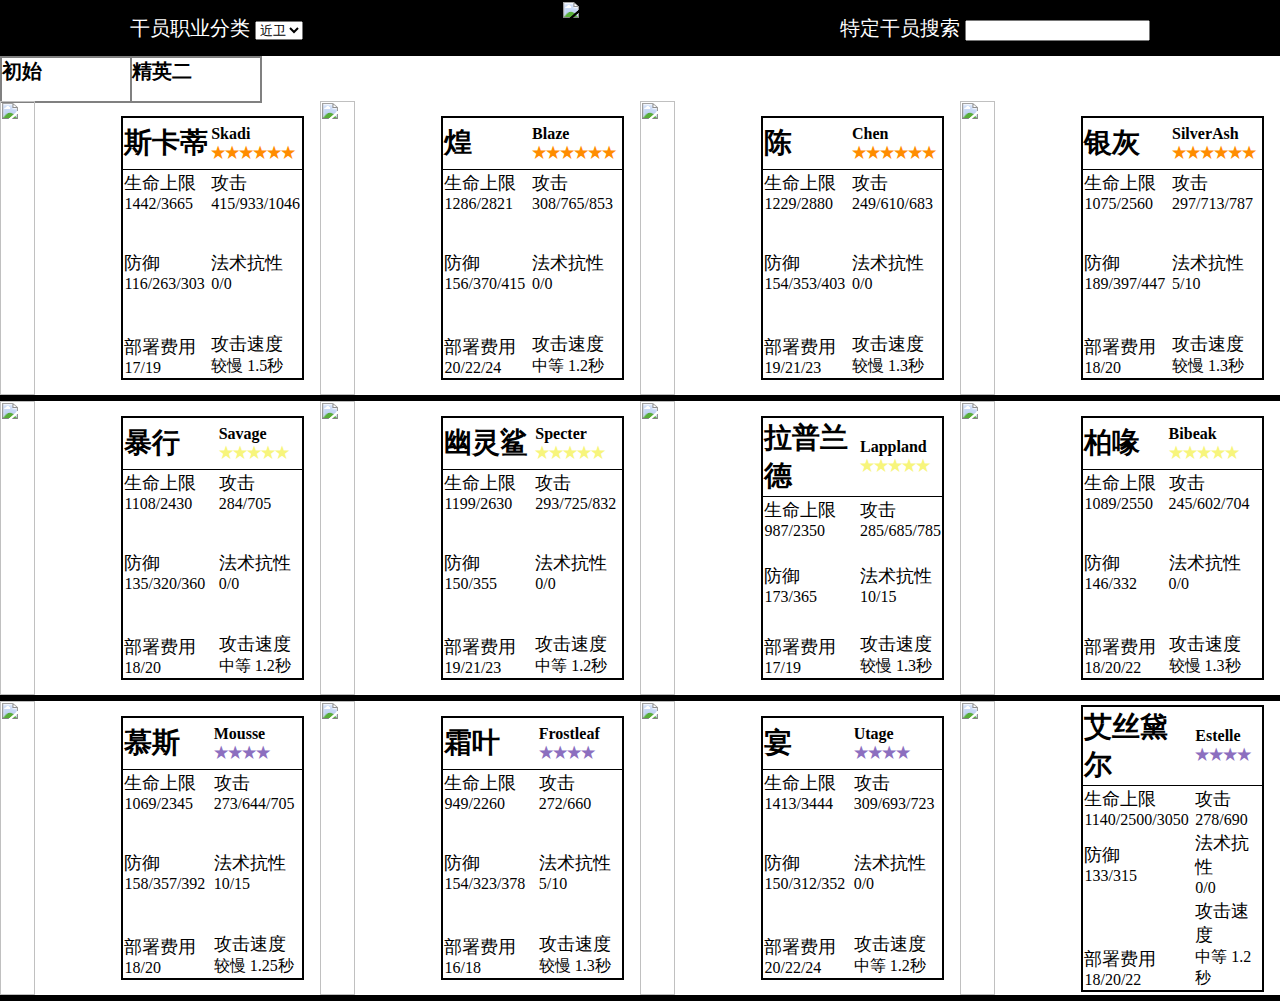
==== JinWei.html @ 4ea07c24 "Add files via upload" ====
<!DOCTYPE html>
<html style="height: 100% ;width: 100%;">
<head>
	<title>霜月暗夜的近卫干员</title>
	<link rel="stylesheet" type="text/css" href="Main.css">
	<link rel="icon" type="image/png" href="./Image/Melee.jpg" sizes="32x32" />
    <link rel="icon" type="image/png" href="./Image/Melee.jpg" sizes="16x16" />
</head>
<body style="height: 100%; width: 100%; margin: 0%;">
	<div id="header">
	<div id="category">
		<form>
			<p>干员职业分类
				<select id="select" onchange="window.location=this.value">
						<option value="XianFeng.html">先锋</option>
						<option value="JinWei.html" selected="">近卫</option>
						<option value="ShuShi.html">术士</option>
						<option value="YiLiao.html">医疗</option>
						<option value="JuJi.html">狙击</option>
						<option value="ZhongZhuang.html">重装</option>
				</select>
			</p>
		</form>
	</div>
			
		<div style="height: 100%;">
			<a href="Main.html">
			<img src="./Image/logo.jpg" style="height: 100%;"></a>
		</div>

		<div id="Search">
			<form>
				<label for="Search">特定干员搜索</label>
				<input type="text" name="Search" value="" id="searchinput">
			</form>
		</div>
	</div>

	<div style="height: 5%; width: 100%;display: flex;">
		<div style="height: 95%; width:10%;text-align: left;font-weight: bold;font-size: 1.25rem;cursor:pointer;border: 0.125rem solid grey;" id="button1">初始</div>
		<div style="height: 95%; width:10%;text-align: left;font-weight: bold;font-size: 1.25rem;cursor:pointer;border: 0.125rem solid grey;border-left: none;" id="button2">精英二</div>
	</div>

	<div style="height: 100%; width: 100%; display: flex; flex-direction: column; font-family: normal 100% Helvetica, Arial, sans-serif;">
		<div style="height: 33.33333333%; width: 100%; display: flex; flex-direction: row; justify-content:space-between;border-bottom: 0.375rem solid black">
			<div style="height: 100%; width: 25% ; display: flex;">
				<img src="./Image2/Skadi.png" style="height: 100%; width: 33%;" id="SkadiImg">
				<div style="height: 100%; width: 67.25%; word-wrap:break-word; display:flex; justify-content: center; align-items: center;">
					<table style="width: 85%; height: 90%; border: 0.125rem solid black; border-collapse: collapse;">
						<tr style="height: 20%; ">
							<th style="font-size: 1.75rem; text-align: left;border-bottom:0.1rem solid black; ">斯卡蒂</th>
							<th style="border-bottom:0.1rem solid black; color:rgb(255	140	0);text-align: left;"><span style="color: black;">Skadi</span><br>★★★★★★</th>
						</tr>
						<tr style="vertical-align: top;">
							<td>
								<ul style="list-style: none; margin: 0; padding: 0;">
									<li style="font-size: 1.125rem;">
										生命上限
									</li>
									<li>
										1442/3665
									</li>
								</ul>
							</td>
							<td>
								<ul style="list-style: none; margin: 0; padding: 0;">
									<li  style="font-size: 1.125rem;">
										攻击
									</li>
									<li>
										415/933/1046
									</li>
								</ul>
							</td>
						</tr>
						<tr>
							<td ><ul style="list-style: none; margin: 0; padding: 0;">
									<li  style="font-size: 1.125rem;">
										防御
									</li>
									<li>
										116/263/303
									</li>
								</ul></td>
							<td ><ul style="list-style: none; margin: 0; padding: 0;">
									<li  style="font-size: 1.125rem;">
										法术抗性
									</li>
									<li>
										0/0
									</li>
								</ul></td>
						</tr>
						<tr style="vertical-align: bottom;">
							<td><ul style="list-style: none; margin: 0; padding: 0;">
									<li  style="font-size: 1.125rem;">
										部署费用
									</li>
									<li>
										17/19
									</li>
								</ul></td>
							<td><ul style="list-style: none; margin: 0; padding: 0;">
									<li  style="font-size: 1.125rem;">
										攻击速度
									</li>
									<li>
										较慢 1.5秒
									</li>
								</ul></td>
						</tr>
					</table>
				</div>
			</div>

			<div style="height: 100%; width: 25% ; display: flex;">
				<img src="./Image2/Huang.png" style="height: 100%; width: 33%;" id="HuangImg">
				<div style="height: 100%; width: 67.25%; word-wrap:break-word; display:flex; justify-content: center; align-items: center;">
					<table style="width: 85%; height: 90%; border: 0.125rem solid black; border-collapse: collapse;">
						<tr style="height: 20%; ">
							<th style="font-size: 1.75rem; text-align: left;border-bottom:0.1rem solid black; ">煌</th>
							<th style="border-bottom:0.1rem solid black; color:rgb(255	140	0);text-align: left;"><span style="color: black;">Blaze</span><br>★★★★★★</th>
						</tr>
						<tr style="vertical-align: top;">
							<td>
								<ul style="list-style: none; margin: 0; padding: 0;">
									<li style="font-size: 1.125rem;">
										生命上限
									</li>
									<li>
										1286/2821
									</li>
								</ul>
							</td>
							<td>
								<ul style="list-style: none; margin: 0; padding: 0;">
									<li  style="font-size: 1.125rem;">
										攻击
									</li>
									<li>
										308/765/853
									</li>
								</ul>
							</td>
						</tr>
						<tr>
							<td ><ul style="list-style: none; margin: 0; padding: 0;">
									<li  style="font-size: 1.125rem;">
										防御
									</li>
									<li>
										156/370/415
									</li>
								</ul></td>
							<td ><ul style="list-style: none; margin: 0; padding: 0;">
									<li  style="font-size: 1.125rem;">
										法术抗性
									</li>
									<li>
										0/0
									</li>
								</ul></td>
						</tr>
						<tr style="vertical-align: bottom;">
							<td><ul style="list-style: none; margin: 0; padding: 0;">
									<li  style="font-size: 1.125rem;">
										部署费用
									</li>
									<li>
										20/22/24
									</li>
								</ul></td>
							<td><ul style="list-style: none; margin: 0; padding: 0;">
									<li  style="font-size: 1.125rem;">
										攻击速度
									</li>
									<li>
										中等 1.2秒
									</li>
								</ul></td>
						</tr>
					</table>
				</div>
			</div>

			<div style="height: 100%; width: 25% ; display: flex;">
				<img src="./Image2/Chen.png" style="height: 100%; width: 33%;" id="ChenImg">
				<div style="height: 100%; width: 67.25%; word-wrap:break-word; display:flex; justify-content: center; align-items: center;">
					<table style="width: 85%; height: 90%; border: 0.125rem solid black; border-collapse: collapse;">
						<tr style="height: 20%; ">
							<th style="font-size: 1.75rem; text-align: left;border-bottom:0.1rem solid black; ">陈</th>
							<th style="border-bottom:0.1rem solid black;color:rgb(255	140	0);text-align: left;"><span style="color: black;">Chen</span><br>★★★★★★</th>
						</tr>
						<tr style="vertical-align: top;">
							<td>
								<ul style="list-style: none; margin: 0; padding: 0;">
									<li style="font-size: 1.125rem;">
										生命上限
									</li>
									<li>
										1229/2880
									</li>
								</ul>
							</td>
							<td>
								<ul style="list-style: none; margin: 0; padding: 0;">
									<li  style="font-size: 1.125rem;">
										攻击
									</li>
									<li>
										249/610/683
									</li>
								</ul>
							</td>
						</tr>
						<tr>
							<td ><ul style="list-style: none; margin: 0; padding: 0;">
									<li  style="font-size: 1.125rem;">
										防御
									</li>
									<li>
										154/353/403
									</li>
								</ul></td>
							<td ><ul style="list-style: none; margin: 0; padding: 0;">
									<li  style="font-size: 1.125rem;">
										法术抗性
									</li>
									<li>
										0/0
									</li>
								</ul></td>
						</tr>
						<tr style="vertical-align: bottom;">
							<td><ul style="list-style: none; margin: 0; padding: 0;">
									<li  style="font-size: 1.125rem;">
										部署费用
									</li>
									<li>
										19/21/23
									</li>
								</ul></td>
							<td><ul style="list-style: none; margin: 0; padding: 0;">
									<li  style="font-size: 1.125rem;">
										攻击速度
									</li>
									<li>
										较慢 1.3秒
									</li>
								</ul></td>
						</tr>
					</table>
				</div>
			</div>

			<div style="height: 100%; width: 25% ; display: flex;">
				<img src="./Image2/YinHui.png" style="height: 100%; width: 33%;" id="YinHuiImg">
				<div style="height: 100%; width: 67.25%; word-wrap:break-word; display:flex; justify-content: center; align-items: center;">
					<table style="width: 85%; height: 90%; border: 0.125rem solid black; border-collapse: collapse;">
						<tr style="height: 20%; ">
							<th style="font-size: 1.75rem; text-align: left;border-bottom:0.1rem solid black; ">银灰</th>
							<th style="border-bottom:0.1rem solid black; color:rgb(255	140	0);text-align: left;"><span style="color: black;">SilverAsh</span><br>★★★★★★</th>
						</tr>
						<tr style="vertical-align: top;">
							<td>
								<ul style="list-style: none; margin: 0; padding: 0;">
									<li style="font-size: 1.125rem;">
										生命上限
									</li>
									<li>
										1075/2560
									</li>
								</ul>
							</td>
							<td>
								<ul style="list-style: none; margin: 0; padding: 0;">
									<li  style="font-size: 1.125rem;">
										攻击
									</li>
									<li>
										297/713/787
									</li>
								</ul>
							</td>
						</tr>
						<tr>
							<td ><ul style="list-style: none; margin: 0; padding: 0;">
									<li  style="font-size: 1.125rem;">
										防御
									</li>
									<li>
										189/397/447
									</li>
								</ul></td>
							<td ><ul style="list-style: none; margin: 0; padding: 0;">
									<li  style="font-size: 1.125rem;">
										法术抗性
									</li>
									<li>
										5/10
									</li>
								</ul></td>
						</tr>
						<tr style="vertical-align: bottom;">
							<td><ul style="list-style: none; margin: 0; padding: 0;">
									<li  style="font-size: 1.125rem;">
										部署费用
									</li>
									<li>
										18/20
									</li>
								</ul></td>
							<td><ul style="list-style: none; margin: 0; padding: 0;">
									<li  style="font-size: 1.125rem;">
										攻击速度
									</li>
									<li>
										较慢 1.3秒
									</li>
								</ul></td>
						</tr>
					</table>
				</div>
			</div>
		</div>

		<div style="height: 33.33333333%; width: 100%; display: flex; flex-direction: row; justify-content:space-between;border-bottom: 0.375rem solid black">
			<div style="height: 100%; width: 25% ; display: flex;">
				<img src="./Image2/BaoXing.png" style="height: 100%; width: 33%;" id="BaoXingImg">
				<div style="height: 100%; width: 67.25%; word-wrap:break-word; display:flex; justify-content: center; align-items: center;">
					<table style="width: 85%; height: 90%; border: 0.125rem solid black; border-collapse: collapse;">
						<tr style="height: 20%; ">
							<th style="font-size: 1.75rem; text-align: left;border-bottom:0.1rem solid black; ">暴行</th>
							<th style="border-bottom:0.1rem solid black; color: rgb(247, 245, 124);text-align: left;"><span style="color: black;">Savage</span><br>★★★★★</th>
						</tr>
						<tr style="vertical-align: top;">
							<td>
								<ul style="list-style: none; margin: 0; padding: 0;">
									<li style="font-size: 1.125rem;">
										生命上限
									</li>
									<li>
										1108/2430
									</li>
								</ul>
							</td>
							<td>
								<ul style="list-style: none; margin: 0; padding: 0;">
									<li  style="font-size: 1.125rem;">
										攻击
									</li>
									<li>
										284/705
									</li>
								</ul>
							</td>
						</tr>
						<tr>
							<td ><ul style="list-style: none; margin: 0; padding: 0;">
									<li  style="font-size: 1.125rem;">
										防御
									</li>
									<li>
										135/320/360
									</li>
								</ul></td>
							<td ><ul style="list-style: none; margin: 0; padding: 0;">
									<li  style="font-size: 1.125rem;">
										法术抗性
									</li>
									<li>
										0/0
									</li>
								</ul></td>
						</tr>
						<tr style="vertical-align: bottom;">
							<td><ul style="list-style: none; margin: 0; padding: 0;">
									<li  style="font-size: 1.125rem;">
										部署费用
									</li>
									<li>
										18/20
									</li>
								</ul></td>
							<td><ul style="list-style: none; margin: 0; padding: 0;">
									<li  style="font-size: 1.125rem;">
										攻击速度
									</li>
									<li>
										中等 1.2秒
									</li>
								</ul></td>
						</tr>
					</table>
				</div>
			</div>
			<div style="height: 100%; width: 25% ; display: flex;">
				<img src="./Image2/YLS.png" style="height: 100%; width: 33%;" id="YLSImg">
				<div style="height: 100%; width: 67.25%; word-wrap:break-word; display:flex; justify-content: center; align-items: center;">
					<table style="width: 85%; height: 90%; border: 0.125rem solid black; border-collapse: collapse;">
						<tr style="height: 20%; ">
							<th style="font-size: 1.75rem; text-align: left;border-bottom:0.1rem solid black; ">幽灵鲨</th>
							<th style="border-bottom:0.1rem solid black; color: rgb(247, 245, 124);text-align: left;"><span style="color: black;">Specter</span><br>★★★★★</th>
						</tr>
						<tr style="vertical-align: top;">
							<td>
								<ul style="list-style: none; margin: 0; padding: 0;">
									<li style="font-size: 1.125rem;">
										生命上限
									</li>
									<li>
										1199/2630
									</li>
								</ul>
							</td>
							<td>
								<ul style="list-style: none; margin: 0; padding: 0;">
									<li  style="font-size: 1.125rem;">
										攻击
									</li>
									<li>
										293/725/832
									</li>
								</ul>
							</td>
						</tr>
						<tr>
							<td ><ul style="list-style: none; margin: 0; padding: 0;">
									<li  style="font-size: 1.125rem;">
										防御
									</li>
									<li>
										150/355
									</li>
								</ul></td>
							<td ><ul style="list-style: none; margin: 0; padding: 0;">
									<li  style="font-size: 1.125rem;">
										法术抗性
									</li>
									<li>
										0/0
									</li>
								</ul></td>
						</tr>
						<tr style="vertical-align: bottom;">
							<td><ul style="list-style: none; margin: 0; padding: 0;">
									<li  style="font-size: 1.125rem;">
										部署费用
									</li>
									<li>
										19/21/23
									</li>
								</ul></td>
							<td><ul style="list-style: none; margin: 0; padding: 0;">
									<li  style="font-size: 1.125rem;">
										攻击速度
									</li>
									<li>
										中等 1.2秒
									</li>
								</ul></td>
						</tr>
					</table>
				</div>
			</div>
			<div style="height: 100%; width: 25% ; display: flex;">
				<img src="./Image2/LPLD.png" style="height: 100%; width: 33%;" id="LPLDImg">
				<div style="height: 100%; width: 67.25%; word-wrap:break-word; display:flex; justify-content: center; align-items: center;">
					<table style="width: 85%; height: 90%; border: 0.125rem solid black; border-collapse: collapse;">
						<tr style="height: 20%; ">
							<th style="font-size: 1.75rem; text-align: left;border-bottom:0.1rem solid black; ">拉普兰德</th>
							<th style="border-bottom:0.1rem solid black; color: rgb(247, 245, 124);text-align: left;"><span style="color: black;">Lappland</span><br>★★★★★</th>
						</tr>
						<tr style="vertical-align: top;">
							<td>
								<ul style="list-style: none; margin: 0; padding: 0;">
									<li style="font-size: 1.125rem;">
										生命上限
									</li>
									<li>
										987/2350
									</li>
								</ul>
							</td>
							<td>
								<ul style="list-style: none; margin: 0; padding: 0;">
									<li  style="font-size: 1.125rem;">
										攻击
									</li>
									<li>
										285/685/785
									</li>
								</ul>
							</td>
						</tr>
						<tr>
							<td ><ul style="list-style: none; margin: 0; padding: 0;">
									<li  style="font-size: 1.125rem;">
										防御
									</li>
									<li>
										173/365
									</li>
								</ul></td>
							<td ><ul style="list-style: none; margin: 0; padding: 0;">
									<li  style="font-size: 1.125rem;">
										法术抗性
									</li>
									<li>
										10/15
									</li>
								</ul></td>
						</tr>
						<tr style="vertical-align: bottom;">
							<td><ul style="list-style: none; margin: 0; padding: 0;">
									<li  style="font-size: 1.125rem;">
										部署费用
									</li>
									<li>
										17/19
									</li>
								</ul></td>
							<td><ul style="list-style: none; margin: 0; padding: 0;">
									<li  style="font-size: 1.125rem;">
										攻击速度
									</li>
									<li>
										较慢 1.3秒
									</li>
								</ul></td>
						</tr>
					</table>
				</div>
			</div>
			<div style="height: 100%; width: 25% ; display: flex;">
				<img src="./Image2/BoHui.png" style="height: 100%; width: 33%;" id="BoHuiImg">
				<div style="height: 100%; width: 67.25%; word-wrap:break-word; display:flex; justify-content: center; align-items: center;">
					<table style="width: 85%; height: 90%; border: 0.125rem solid black; border-collapse: collapse;">
						<tr style="height: 20%; ">
							<th style="font-size: 1.75rem; text-align: left;border-bottom:0.1rem solid black; ">柏喙</th>
							<th style="border-bottom:0.1rem solid black; color: rgb(247, 245, 124);text-align: left;"><span style="color: black;">Bibeak</span><br>★★★★★</th>
						</tr>
						<tr style="vertical-align: top;">
							<td>
								<ul style="list-style: none; margin: 0; padding: 0;">
									<li style="font-size: 1.125rem;">
										生命上限
									</li>
									<li>
										1089/2550
									</li>
								</ul>
							</td>
							<td>
								<ul style="list-style: none; margin: 0; padding: 0;">
									<li  style="font-size: 1.125rem;">
										攻击
									</li>
									<li>
										245/602/704
									</li>
								</ul>
							</td>
						</tr>
						<tr>
							<td ><ul style="list-style: none; margin: 0; padding: 0;">
									<li  style="font-size: 1.125rem;">
										防御
									</li>
									<li>
										146/332
									</li>
								</ul></td>
							<td ><ul style="list-style: none; margin: 0; padding: 0;">
									<li  style="font-size: 1.125rem;">
										法术抗性
									</li>
									<li>
										0/0
									</li>
								</ul></td>
						</tr>
						<tr style="vertical-align: bottom;">
							<td><ul style="list-style: none; margin: 0; padding: 0;">
									<li  style="font-size: 1.125rem;">
										部署费用
									</li>
									<li>
										18/20/22
									</li>
								</ul></td>
							<td><ul style="list-style: none; margin: 0; padding: 0;">
									<li  style="font-size: 1.125rem;">
										攻击速度
									</li>
									<li>
										较慢 1.3秒
									</li>
								</ul></td>
						</tr>
					</table>
				</div>
			</div>
		</div>

		<div style="height: 33.33333333%; width: 100%; display: flex; flex-direction: row; justify-content:space-between;border-bottom: 0.375rem solid black">
			<div style="height: 100%; width: 25% ; display: flex;">
				<img src="./Image2/MuSi.png" style="height: 100%; width: 33%;" id="MuSiImg">
				<div style="height: 100%; width: 67.25%; word-wrap:break-word; display:flex; justify-content: center; align-items: center;">
					<table style="width: 85%; height: 90%; border: 0.125rem solid black; border-collapse: collapse;">
						<tr style="height: 20%; ">
							<th style="font-size: 1.75rem; text-align: left;border-bottom:0.1rem solid black; ">慕斯</th>
							<th style="border-bottom:0.1rem solid black; color: rgb(140, 111, 191);text-align: left;"><span style="color: black;">Mousse</span><br>★★★★</th>
						</tr>
						<tr style="vertical-align: top;">
							<td>
								<ul style="list-style: none; margin: 0; padding: 0;">
									<li style="font-size: 1.125rem;">
										生命上限
									</li>
									<li>
										1069/2345
									</li>
								</ul>
							</td>
							<td>
								<ul style="list-style: none; margin: 0; padding: 0;">
									<li  style="font-size: 1.125rem;">
										攻击
									</li>
									<li>
										273/644/705
									</li>
								</ul>
							</td>
						</tr>
						<tr>
							<td ><ul style="list-style: none; margin: 0; padding: 0;">
									<li  style="font-size: 1.125rem;">
										防御
									</li>
									<li>
										158/357/392
									</li>
								</ul></td>
							<td ><ul style="list-style: none; margin: 0; padding: 0;">
									<li  style="font-size: 1.125rem;">
										法术抗性
									</li>
									<li>
										10/15
									</li>
								</ul></td>
						</tr>
						<tr style="vertical-align: bottom;">
							<td><ul style="list-style: none; margin: 0; padding: 0;">
									<li  style="font-size: 1.125rem;">
										部署费用
									</li>
									<li>
										18/20
									</li>
								</ul></td>
							<td><ul style="list-style: none; margin: 0; padding: 0;">
									<li  style="font-size: 1.125rem;">
										攻击速度
									</li>
									<li>
										较慢 1.25秒
									</li>
								</ul></td>
						</tr>
					</table>
				</div>
			</div>
			<div style="height: 100%; width: 25% ; display: flex;">
				<img src="./Image2/ShuangYe.png" style="height: 100%; width: 33%;" id="ShuangYeImg">
				<div style="height: 100%; width: 67.25%; word-wrap:break-word; display:flex; justify-content: center; align-items: center;">
					<table style="width: 85%; height: 90%; border: 0.125rem solid black; border-collapse: collapse;">
						<tr style="height: 20%; ">
							<th style="font-size: 1.75rem; text-align: left;border-bottom:0.1rem solid black; ">霜叶</th>
							<th style="border-bottom:0.1rem solid black; color: rgb(140, 111, 191);text-align: left;"><span style="color: black;">Frostleaf</span><br>★★★★</th>
						</tr>
						<tr style="vertical-align: top;">
							<td>
								<ul style="list-style: none; margin: 0; padding: 0;">
									<li style="font-size: 1.125rem;">
										生命上限
									</li>
									<li>
										949/2260
									</li>
								</ul>
							</td>
							<td>
								<ul style="list-style: none; margin: 0; padding: 0;">
									<li  style="font-size: 1.125rem;">
										攻击
									</li>
									<li>
										272/660
									</li>
								</ul>
							</td>
						</tr>
						<tr>
							<td ><ul style="list-style: none; margin: 0; padding: 0;">
									<li  style="font-size: 1.125rem;">
										防御
									</li>
									<li>
										154/323/378
									</li>
								</ul></td>
							<td ><ul style="list-style: none; margin: 0; padding: 0;">
									<li  style="font-size: 1.125rem;">
										法术抗性
									</li>
									<li>
										5/10
									</li>
								</ul></td>
						</tr>
						<tr style="vertical-align: bottom;">
							<td><ul style="list-style: none; margin: 0; padding: 0;">
									<li  style="font-size: 1.125rem;">
										部署费用
									</li>
									<li>
										16/18
									</li>
								</ul></td>
							<td><ul style="list-style: none; margin: 0; padding: 0;">
									<li  style="font-size: 1.125rem;">
										攻击速度
									</li>
									<li>
										较慢 1.3秒
									</li>
								</ul></td>
						</tr>
					</table>
				</div>
			</div>
			<div style="height: 100%; width: 25% ; display: flex;">
				<img src="./Image2/Yan.png" style="height: 100%; width: 33%;" id="YanImg">
				<div style="height: 100%; width: 67.25%; word-wrap:break-word; display:flex; justify-content: center; align-items: center;">
					<table style="width: 85%; height: 90%; border: 0.125rem solid black; border-collapse: collapse;">
						<tr style="height: 20%; ">
							<th style="font-size: 1.75rem; text-align: left;border-bottom:0.1rem solid black; ">宴</th>
							<th style="border-bottom:0.1rem solid black; color: rgb(140, 111, 191);text-align: left;"><span style="color: black;">Utage</span><br>★★★★</th>
						</tr>
						<tr style="vertical-align: top;">
							<td>
								<ul style="list-style: none; margin: 0; padding: 0;">
									<li style="font-size: 1.125rem;">
										生命上限
									</li>
									<li>
										1413/3444
									</li>
								</ul>
							</td>
							<td>
								<ul style="list-style: none; margin: 0; padding: 0;">
									<li  style="font-size: 1.125rem;">
										攻击
									</li>
									<li>
										309/693/723
									</li>
								</ul>
							</td>
						</tr>
						<tr>
							<td ><ul style="list-style: none; margin: 0; padding: 0;">
									<li  style="font-size: 1.125rem;">
										防御
									</li>
									<li>
										150/312/352
									</li>
								</ul></td>
							<td ><ul style="list-style: none; margin: 0; padding: 0;">
									<li  style="font-size: 1.125rem;">
										法术抗性
									</li>
									<li>
										0/0
									</li>
								</ul></td>
						</tr>
						<tr style="vertical-align: bottom;">
							<td><ul style="list-style: none; margin: 0; padding: 0;">
									<li  style="font-size: 1.125rem;">
										部署费用
									</li>
									<li>
										20/22/24
									</li>
								</ul></td>
							<td><ul style="list-style: none; margin: 0; padding: 0;">
									<li  style="font-size: 1.125rem;">
										攻击速度
									</li>
									<li>
										中等 1.2秒
									</li>
								</ul></td>
						</tr>
					</table>
				</div>
			</div>
			<div style="height: 100%; width: 25% ; display: flex;">
				<img src="./Image2/ASDE.png" style="height: 100%; width: 33%;" id="ASDEImg">
				<div style="height: 100%; width: 67.25%; word-wrap:break-word; display:flex; justify-content: center; align-items: center;">
					<table style="width: 85%; height: 90%; border: 0.125rem solid black; border-collapse: collapse;">
						<tr style="height: 20%; ">
							<th style="font-size: 1.75rem; text-align: left;border-bottom:0.1rem solid black; ">艾丝黛尔</th>
							<th style="border-bottom:0.1rem solid black; color: rgb(140, 111, 191);text-align: left;"><span style="color: black;">Estelle</span><br>★★★★</th>
						</tr>
						<tr style="vertical-align: top;">
							<td>
								<ul style="list-style: none; margin: 0; padding: 0;">
									<li style="font-size: 1.125rem;">
										生命上限
									</li>
									<li>
										1140/2500/3050
									</li>
								</ul>
							</td>
							<td>
								<ul style="list-style: none; margin: 0; padding: 0;">
									<li  style="font-size: 1.125rem;">
										攻击
									</li>
									<li>
										278/690
									</li>
								</ul>
							</td>
						</tr>
						<tr>
							<td ><ul style="list-style: none; margin: 0; padding: 0;">
									<li  style="font-size: 1.125rem;">
										防御
									</li>
									<li>
										133/315
									</li>
								</ul></td>
							<td ><ul style="list-style: none; margin: 0; padding: 0;">
									<li  style="font-size: 1.125rem;">
										法术抗性
									</li>
									<li>
										0/0
									</li>
								</ul></td>
						</tr>
						<tr style="vertical-align: bottom;">
							<td><ul style="list-style: none; margin: 0; padding: 0;">
									<li  style="font-size: 1.125rem;">
										部署费用
									</li>
									<li>
										18/20/22
									</li>
								</ul></td>
							<td><ul style="list-style: none; margin: 0; padding: 0;">
									<li  style="font-size: 1.125rem;">
										攻击速度
									</li>
									<li>
										中等 1.2秒
									</li>
								</ul></td>
						</tr>
					</table>
				</div>
			</div>
		</div>
	</div>

</body>

<script type="text/javascript">
	document.getElementById('button1').onclick = function(){ImgChange1()};
	document.getElementById('button2').onclick = function(){ImgChange2()};
	var SkadiImg = document.getElementById('SkadiImg');
	var HuangImg = document.getElementById('HuangImg');
	var ChenImg = document.getElementById('ChenImg');
	var YinHuiImg = document.getElementById('YinHuiImg');
	var BaoXingImg = document.getElementById('BaoXingImg');
	var YLSImg = document.getElementById('YLSImg');
	var LPLDImg = document.getElementById('LPLDImg');
	var BoHuiImg = document.getElementById('BoHuiImg');
	var MuSiImg = document.getElementById('MuSiImg');
	var ShuangYeImg = document.getElementById('ShuangYeImg');
	var YanImg = document.getElementById('YanImg');
	var ASDEImg = document.getElementById('ASDEImg');
	var TF = true;

	function ImgChange1(){
	if(TF){
		SkadiImg.src = './Image2/Skadi.png';
		HuangImg.src = './Image2/Huang.png';
		ChenImg.src = './Image2/Chen.png';
		YinHuiImg.src = './Image2/YinHui.png';
		BaoXingImg.src = './Image2/BaoXing.png';
		YLSImg.src = './Image2/YLS.png';
		LPLDImg.src = './Image2/LPLD.png';
		BoHuiImg.src = './Image2/BoHui.png';
		MuSiImg.src = './Image2/MuSi.png';
		ShuangYeImg.src = './Image2/ShuangYe.png';
		YanImg.src = './Image2/Yan.png';
		ASDEImg.src = './Image2/ASDE.png';
		}
	}
	function ImgChange2(){
	if(TF){
		SkadiImg.src = './Image2/Skadi2.png';
		HuangImg.src = './Image2/Huang2.png';
		ChenImg.src = './Image2/Chen2.png';
		YinHuiImg.src = './Image2/YinHui2.png';
		BaoXingImg.src = './Image2/BaoXing2.png';
		YLSImg.src = './Image2/YLS2.png';
		LPLDImg.src = './Image2/LPLD2.png';
		BoHuiImg.src = './Image2/BoHui2.png';
		MuSiImg.src = './Image2/MuSi2.png';
		ShuangYeImg.src = './Image2/ShuangYe2.png';
		YanImg.src = './Image2/Yan2.png';
		ASDEImg.src = './Image2/ASDE2.png';
		}
	}
	
</script>
</html>
---- Main.css ----
@media(max-width: 1024px) {
  html {
    font-size: 12px;
	}
}

@media(max-width: 1200px) {
  html {
    font-size: 14px;
	}
}

@media(max-width: 900px) {
  html {
    font-size: 10px;	
	}
}

body{
	margin: 0%;
	font-family: : normal 100% Helvetica, Arial, sans-serif;
}

#header{
	position: -webkit-sticky;
	position: sticky;
	background-color: black;
	height: 3.5rem;
	width: 100%;
	margin: 0%;
	justify-content: space-around;
	display: flex;
	font-size: 1.23rem;
	align-items: center;
	color: white;
}

#content{
	position: absolute;
	width: 100%;
	background-color: rgb(84, 84, 78);
}

.ntro{
	display: flex;
	justify-content: flex-start;
	height:18.75rem;
	border-bottom: solid;
	border-color: white;
}

.ntro div{
	width: 50%;
	display: inline-flex;
}
.ntro div img{
	height: 18.75rem;
}

.ntro p{
	color: white;
	font-style: italic;
	font-weight: bold;
}	

#skadi{
	font-size: 2rem;
	color: lightblue;
}
#chen{
	font-size: 2rem;
	color: rgb(230, 46, 46);
}
#WWN{
	font-size: 2rem;
	color: rgb(237, 245, 10);
}
#grani{
	font-size: 2rem;
	color: rgb(115, 111, 179);
}
#AYFL{
	font-size: 2rem;
	color: rgb(224, 83, 47);
}
#YFLT{
	font-size: 2rem;
	color: rgb(245, 113, 37);
}
#Red{
	font-size: 2rem;
	color: rgb(161, 3, 3);
}
#XueChu{
	font-size: 2rem;
	color: white;
}
#Shining{
	font-size: 2rem;
	color: rgb(0, 0, 0);
}
#YeYing{
	font-size: 2rem;
	color: rgb(251, 255, 184);
}
#PLWS{
	font-size: 2rem;
	color: rgb(184, 90, 191);
}
#Grey{
	font-size: 2rem;
	color: rgb(173, 176, 179);
}
#Nian{
	font-size: 2rem;
	color: rgb(255, 0, 81);
}
#Liskarm{
	font-size: 2rem;
	color: rgb(56, 8, 161);
}
#JieGe{
	font-size: 2rem;
	color: rgb(247, 198, 17);
}
#Snow{
	font-size: 2rem;
	color: rgb(228, 245, 243);
}
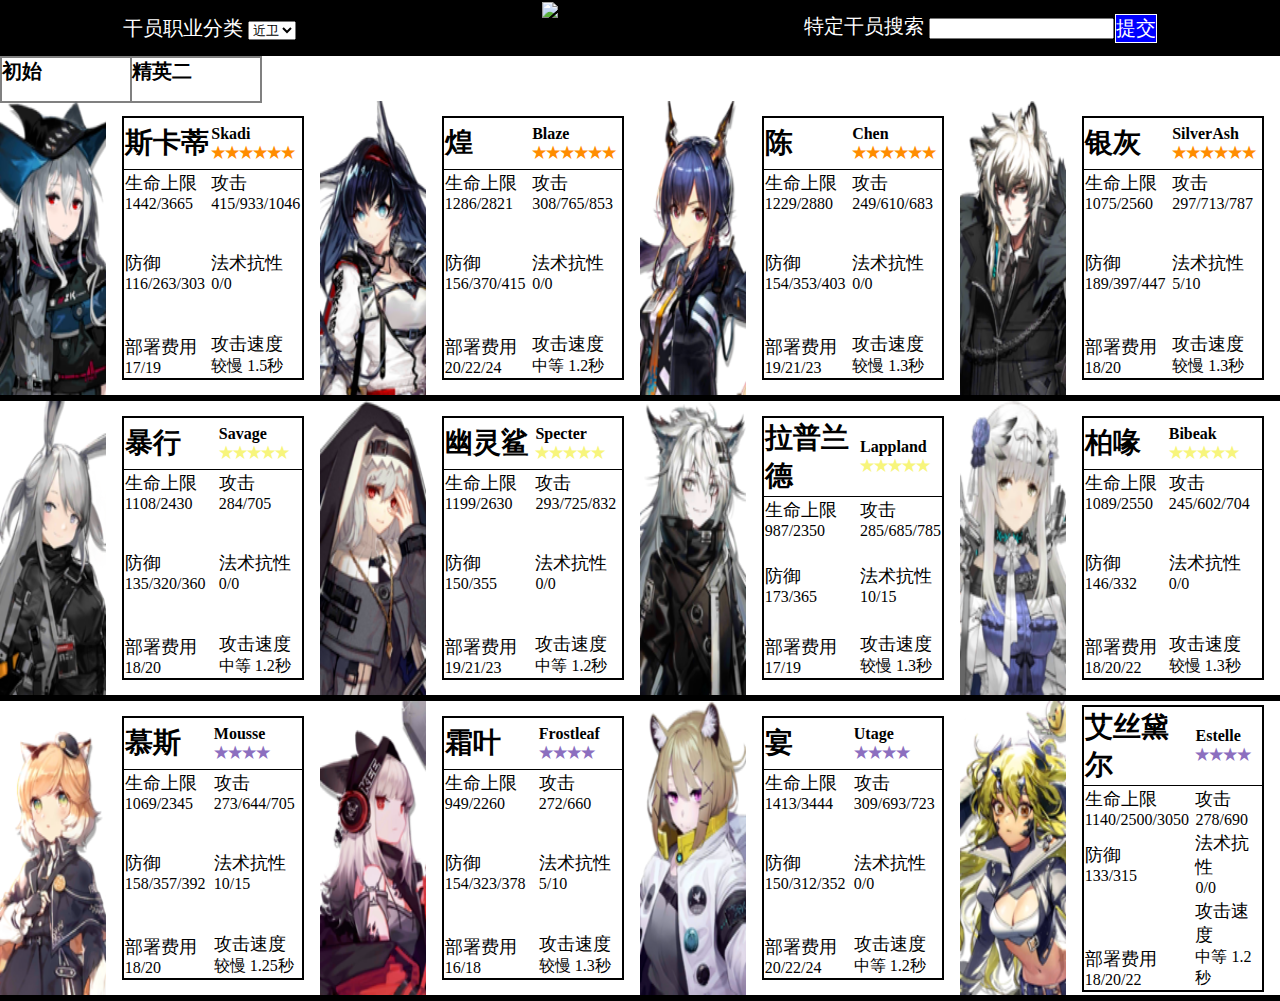
==== commit 2ed5f3e8: "Add files via upload" ====
--- a/JinWei.html
+++ b/JinWei.html
@@ -2,12 +2,11 @@
 <html style="height: 100% ;width: 100%;">
 <head>
 	<title>霜月暗夜的近卫干员</title>
-	<link rel="stylesheet" type="text/css" href="Main.css">
 	<link rel="icon" type="image/png" href="./Image/Melee.jpg" sizes="32x32" />
     <link rel="icon" type="image/png" href="./Image/Melee.jpg" sizes="16x16" />
 </head>
-<body style="height: 100%; width: 100%; margin: 0%;">
-	<div id="header">
+<body style="height: 100%; width: 100%; margin: 0%;font-family: normal 100% Helvetica, Arial, sans-serif;">
+	<div id="header" style="position: -webkit-sticky;position: sticky;background-color: black;height: 3.5rem;width: 100%;margin: 0%;justify-content: space-around;display: flex;font-size: 1.23rem;align-items: center;color: white;">
 	<div id="category">
 		<form>
 			<p>干员职业分类
@@ -18,6 +17,9 @@
 						<option value="YiLiao.html">医疗</option>
 						<option value="JuJi.html">狙击</option>
 						<option value="ZhongZhuang.html">重装</option>
+						<option value="TeZhong.html">特种</option>
+						<option value="FuZhu.html">辅助</option>
+						<option value="TeShu.html">特殊</option>
 				</select>
 			</p>
 		</form>
@@ -28,11 +30,12 @@
 			<img src="./Image/logo.jpg" style="height: 100%;"></a>
 		</div>
 
-		<div id="Search">
+		<div id="Search" style="display: flex;">
 			<form>
 				<label for="Search">特定干员搜索</label>
 				<input type="text" name="Search" value="" id="searchinput">
 			</form>
+			<div style="margin-left: 0.0625rem;margin-top: 0.1rem;border: 0.0625rem solid white;background-color: blue;cursor: pointer;" id="submit">提交</div>
 		</div>
 	</div>
 
@@ -886,6 +889,11 @@
 </body>
 
 <script type="text/javascript">
+	document.getElementById('submit').onclick = function(){submit()};
+	function submit(){
+		alert("功能未开发，不要再点了");
+	}
+
 	document.getElementById('button1').onclick = function(){ImgChange1()};
 	document.getElementById('button2').onclick = function(){ImgChange2()};
 	var SkadiImg = document.getElementById('SkadiImg');
